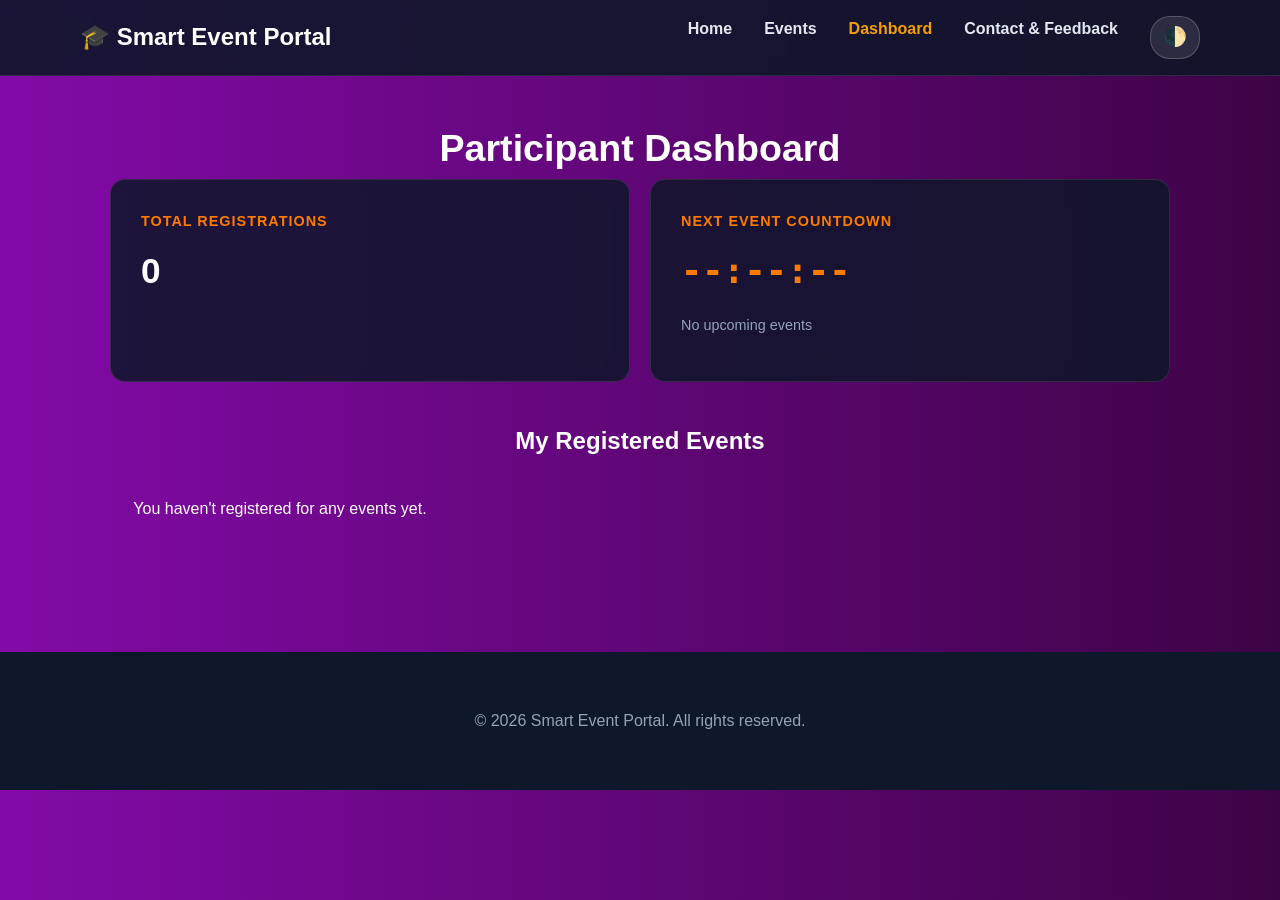
==== EventPortal/dashboard.html @ 30f9edba "Dashboard" ====
<!doctype html>
<html lang="en">
  <head>
    <meta charset="UTF-8" />
    <meta name="viewport" content="width=device-width, initial-scale=1.0" />
    <title>Dashboard - Smart Event Portal</title>
    <link rel="stylesheet" href="../Css/global.css" />
    <link rel="stylesheet" href="../Css/EventListingAndSearching.css" />
    <style>
      .dashboard-container {
        padding: 50px 20px;
        max-width: 1100px;
        margin: auto;
      }
      .stats-grid {
        display: grid;
        grid-template-columns: repeat(auto-fit, minmax(280px, 1fr));
        gap: 20px;
        margin-bottom: 40px;
      }
      .stat-card {
        background: rgba(15, 23, 42, 0.85);
        padding: 30px;
        border-radius: 15px;
        backdrop-filter: blur(10px);
        border: 1px solid rgba(255, 255, 255, 0.1);
        text-align: left;
      }
      .stat-card h3 {
        margin: 0;
        font-size: 0.9rem;
        color: #ff7b00;
        text-transform: uppercase;
        letter-spacing: 1px;
      }
      .stat-card .value {
        font-size: 2.2rem;
        font-weight: 800;
        margin: 10px 0;
        color: white;
      }
      #countdown {
        font-family: monospace;
        color: #ff7b00;
      }
      .reg-list {
        display: grid;
        grid-template-columns: repeat(auto-fill, minmax(300px, 1fr));
        gap: 20px;
      }
      [data-theme="light"] .stat-card {
        background: #fff;
        border: 1px solid #ddd;
      }
      [data-theme="light"] .stat-card .value {
        color: #333;
      }
    </style>
  </head>
  <body>
    <nav class="navbar">
      <div class="container navbar-content">
        <a href="index.html" class="nav-logo">🎓 Smart Event Portal</a>
        <ul class="nav-links">
          <li><a href="index.html">Home</a></li>
          <li><a href="EventListing.html">Events</a></li>
          <li><a href="dashboard.html" class="active">Dashboard</a></li>
          <li><a href="feedbackForm.html">Contact & Feedback</a></li>
          <li><button id="themeToggle" class="theme-btn">🌓</button></li>
        </ul>
      </div>
    </nav>

    <main class="dashboard-container">
      <h1 class="section-title">Participant Dashboard</h1>

      <div class="stats-grid">
        <div class="stat-card">
          <h3>Total Registrations</h3>
          <div class="value" id="totalReg">0</div>
        </div>
        <div class="stat-card">
          <h3>Next Event Countdown</h3>
          <div class="value" id="countdown">--:--:--</div>
          <p id="nextEventName" style="color: #94a3b8; font-size: 0.9rem">
            No upcoming events
          </p>
        </div>
      </div>

      <h2 style="margin-bottom: 20px">My Registered Events</h2>
      <div class="reg-list" id="regList">
        <!-- Registered events populated here -->
      </div>
    </main>

    <footer class="footer">
      <div class="container">
        <p>&copy; 2026 Smart Event Portal. All rights reserved.</p>
      </div>
    </footer>

    <script>
      function initDashboard() {
        const registrations =
          JSON.parse(localStorage.getItem("registrations")) || [];
        document.getElementById("totalReg").textContent = registrations.length;

        const listContainer = document.getElementById("regList");
        if (registrations.length === 0) {
          listContainer.innerHTML =
            "<p>You haven't registered for any events yet.</p>";
        } else {
          listContainer.innerHTML = registrations
            .map(
              (r) => `
            <div class="card">
              <div class="card-content">
                <h3>${r.eventName}</h3>
                class="category ${r.eventCategory}">${r.eventCategory}</span>
                <p style="margin-top: 10px;">📅 ${new Date(r.eventDate).toDateString()}</p>
                <p style="font-size: 0.8rem; color: #666;">Reg ID: ${r.registrationId}</p>
              </div>
            </div>
          `,
            )
            .join("");
        }

        startCountdown(registrations);
      }

      function startCountdown(registrations) {
        const now = new Date();
        const upcoming = registrations
          .map((r) => ({ ...r, dateObj: new Date(r.eventDate) }))
          .filter((r) => r.dateObj > now)
          .sort((a, b) => a.dateObj - b.dateObj);

        if (upcoming.length > 0) {
          const nextEvent = upcoming[0];
          document.getElementById("nextEventName").textContent =
            nextEvent.eventName;

          const timer = setInterval(() => {
            const currentTime = new Date().getTime();
            const distance = nextEvent.dateObj.getTime() - currentTime;

            if (distance < 0) {
              clearInterval(timer);
              document.getElementById("countdown").textContent = "STARTED";
              return;
            }

            const days = Math.floor(distance / (1000 * 60 * 60 * 24));
            const hours = Math.floor(
              (distance % (1000 * 60 * 60 * 24)) / (1000 * 60 * 60),
            );
            const minutes = Math.floor(
              (distance % (1000 * 60 * 60)) / (1000 * 60),
            );
            const seconds = Math.floor((distance % (1000 * 60)) / 1000);

            document.getElementById("countdown").textContent =
              `${days}d ${hours}h ${minutes}m ${seconds}s`;
          }, 1000);
        }
      }

      document.addEventListener("DOMContentLoaded", () => {
        initDashboard();

        const themeBtn = document.getElementById("themeToggle");
        const savedTheme = localStorage.getItem("theme") || "dark";
        document.documentElement.setAttribute("data-theme", savedTheme);

        themeBtn.addEventListener("click", () => {
          const current = document.documentElement.getAttribute("data-theme");
          const target = current === "dark" ? "light" : "dark";
          document.documentElement.setAttribute("data-theme", target);
          localStorage.setItem("theme", target);
        });
      });
    </script>
  </body>
</html>
---- Css/global.css ----
:root {
  --primary-color: #2563eb;
  --primary-dark: #1d4ed8;
  --secondary-color: #0f172a;
  --accent-color: #f59e0b;
  --success-color: #16a34a;
  --danger-color: #dc2626;
  --bg-color: #f8fafc;
  --surface-color: #ffffff;
  --surface-muted: #eef2f7;
  --text-color: #111827;
  --muted-text: #64748b;
  --border-color: #e2e8f0;
  --radius-sm: 8px;
  --border-radius: 12px;
  --radius-lg: 20px;
  --shadow-sm: 0 8px 24px rgba(15, 23, 42, 0.08);
  --shadow-md: 0 18px 40px rgba(15, 23, 42, 0.14);
  --transition: 0.3s ease;
  --space-1: 0.25rem;
  --space-2: 0.5rem;
  --space-3: 0.75rem;
  --space-4: 1rem;
  --space-5: 1.5rem;
  --space-6: 2rem;
  --space-7: 3rem;
  --space-8: 4rem;
  --font-xs: 0.78rem;
  --font-sm: 0.9rem;
  --font-md: 1rem;
  --font-lg: 1.25rem;
  --font-xl: 1.75rem;
  --font-2xl: 2.35rem;
  --font-3xl: 3.2rem;
}

[data-theme="dark"] {
  --bg-color: #0b1120;
  --surface-color: #111827;
  --surface-muted: #1e293b;
  --text-color: #f8fafc;
  --muted-text: #a5b4c7;
  --border-color: #334155;
  --shadow-sm: 0 8px 24px rgba(0, 0, 0, 0.28);
  --shadow-md: 0 18px 40px rgba(0, 0, 0, 0.38);
}

* {
  box-sizing: border-box;
}

html {
  scroll-behavior: smooth;
}

body {
  margin: 0;
  font-family: "Inter", "Poppins", system-ui, -apple-system, BlinkMacSystemFont, "Segoe UI", sans-serif;
  background: var(--bg-color);
  color: var(--text-color);
  line-height: 1.6;
}

img {
  display: block;
  max-width: 100%;
}

a {
  color: inherit;
  text-decoration: none;
}

button,
input,
select,
textarea {
  font: inherit;
}

button {
  cursor: pointer;
}

.container {
  width: min(1120px, calc(100% - 2rem));
  margin-inline: auto;
}

.section {
  padding: var(--space-8) 0;
}

.section-sm {
  padding: var(--space-6) 0;
}

.section-title {
  margin: 0 0 var(--space-2);
  font-size: clamp(1.7rem, 4vw, var(--font-2xl));
  line-height: 1.2;
}

.section-lead {
  max-width: 680px;
  margin: 0 0 var(--space-6);
  color: var(--muted-text);
}

.grid {
  display: grid;
  gap: var(--space-5);
}

.grid-3 {
  grid-template-columns: repeat(auto-fit, minmax(240px, 1fr));
}

.flex {
  display: flex;
  gap: var(--space-4);
}

.between {
  align-items: center;
  justify-content: space-between;
}

.muted {
  color: var(--muted-text);
}

.tag {
  display: inline-flex;
  align-items: center;
  width: fit-content;
  min-height: 30px;
  padding: 0 var(--space-3);
  border-radius: 999px;
  background: rgba(37, 99, 235, 0.12);
  color: var(--primary-color);
  font-size: var(--font-xs);
  font-weight: 800;
  letter-spacing: 0.02em;
  text-transform: uppercase;
}

.fade-in {
  opacity: 0;
  transform: translateY(22px);
  transition: 0.7s ease;
}

.fade-in.visible {
  opacity: 1;
  transform: translateY(0);
}

.sr-only {
  position: absolute;
  width: 1px;
  height: 1px;
  padding: 0;
  margin: -1px;
  overflow: hidden;
  clip: rect(0, 0, 0, 0);
  white-space: nowrap;
  border: 0;
}

/* --- Unified Navigation & Footer --- */
.navbar {
  background-color: rgba(15, 23, 42, 0.9);
  backdrop-filter: blur(10px);
  padding: 1rem 0;
  position: sticky;
  top: 0;
  z-index: 1000;
  border-bottom: 1px solid rgba(255, 255, 255, 0.1);
}

.navbar-content {
  display: flex;
  justify-content: space-between;
  align-items: center;
}

.nav-logo {
  font-size: 1.5rem;
  font-weight: 800;
  color: white !important;
}

.nav-links {
  list-style: none;
  display: flex;
  gap: 2rem;
  margin: 0;
  padding: 0;
}

.nav-links a {
  color: #e2e8f0;
  font-weight: 600;
  transition: var(--transition);
}

.nav-links a:hover, .nav-links a.active {
  color: var(--accent-color) !important;
}

.footer {
  background-color: #0f172a;
  color: #94a3b8;
  padding: 3rem 0;
  text-align: center;
  margin-top: 4rem;
}

.footer p {
  margin: 0.5rem 0;
}

.footer a {
  color: white;
  text-decoration: underline;
}

.theme-btn {
  background: rgba(255, 255, 255, 0.1);
  border: 1px solid rgba(255, 255, 255, 0.2);
  color: white;
  padding: 5px 12px;
  border-radius: 20px;
  cursor: pointer;
  font-size: 1.2rem;
  transition: var(--transition);
}

[data-theme="light"] body {
  background: var(--bg-color) !important;
  color: var(--text-color) !important;
}
---- Css/EventListingAndSearching.css ----
/* GLOBAL */
body {
    margin: 0;
    font-family: 'Segoe UI', sans-serif;
    background: linear-gradient(to right, #830aa8, #3e0346);
    color: white;
    text-align: center;
}

/* HEADER */
header {
    padding: 20px;
    font-size: 24px;
    font-weight: bold;
}

/* CONTROLS */
.controls {
    display: flex;
    justify-content: center;
    gap: 15px;
    flex-wrap: wrap;
    margin: 20px;
}

/* INPUT + DROPDOWN */
#searchInput,
#categoryFilter,
#dateFilter {
    padding: 10px;
    font-size: 16px;
    border-radius: 25px;
    border: none;
    outline: none;
    box-shadow: 0 3px 8px rgba(0,0,0,0.3);
    transition: 0.3s ease;
}

/* HOVER EFFECT */
#searchInput:hover,
#categoryFilter:hover,
#dateFilter:hover {
    transform: translateY(-4px);
    box-shadow: 0 8px 20px rgba(0,0,0,0.4);
}

/* EVENTS GRID */
#eventContainer {
    display: grid;
    grid-template-columns: repeat(auto-fit, minmax(260px, 1fr));
    gap: 25px;
    padding: 20px;
}

/* CARD */
.card {
    background: white;
    color: black;
    border-radius: 15px;
    overflow: hidden;  /* ✅ IMPORTANT for image fit */
    box-shadow: 0 6px 15px rgba(0,0,0,0.3);
    transition: 0.3s;
}

/* CARD HOVER */
.card:hover {
    transform: scale(1.05);
    box-shadow: 0 12px 30px rgba(0,0,0,0.4);
}

/* ✅ IMAGE FIT PERFECTLY */
.event-img {
    width: 100%;       /* full width */
    height: 250px;     /* fixed height */
    object-fit: cover; /* ✅ no distortion */
    display: block;
}

/* IMAGE HOVER ZOOM */
.card:hover .event-img {
    transform: scale(1.05);
    transition: 0.3s;
}

/* CARD CONTENT */
.card-content {
    padding: 15px;
}

/* CATEGORY BADGE */
.category {
    display: inline-block;
    padding: 5px 10px;
    border-radius: 10px;
    color: white;
    font-size: 12px;
    margin-top: 5px;
}

/* COLORS */
.Technical { background: #007bff; }
.Cultural { background: #e83e8c; }
.Sports { background: #28a745; }

/* BUTTON */
.card button {
    margin-top: 10px;
    padding: 10px;
    border: none;
    border-radius: 8px;
    background: #ff7b00;
    color: white;
    cursor: pointer;
    transition: 0.2s;
    width: 100%;
}

.card button:hover {
    background: #ff9900;
}

.card button:active {
    transform: translateY(2px);
}
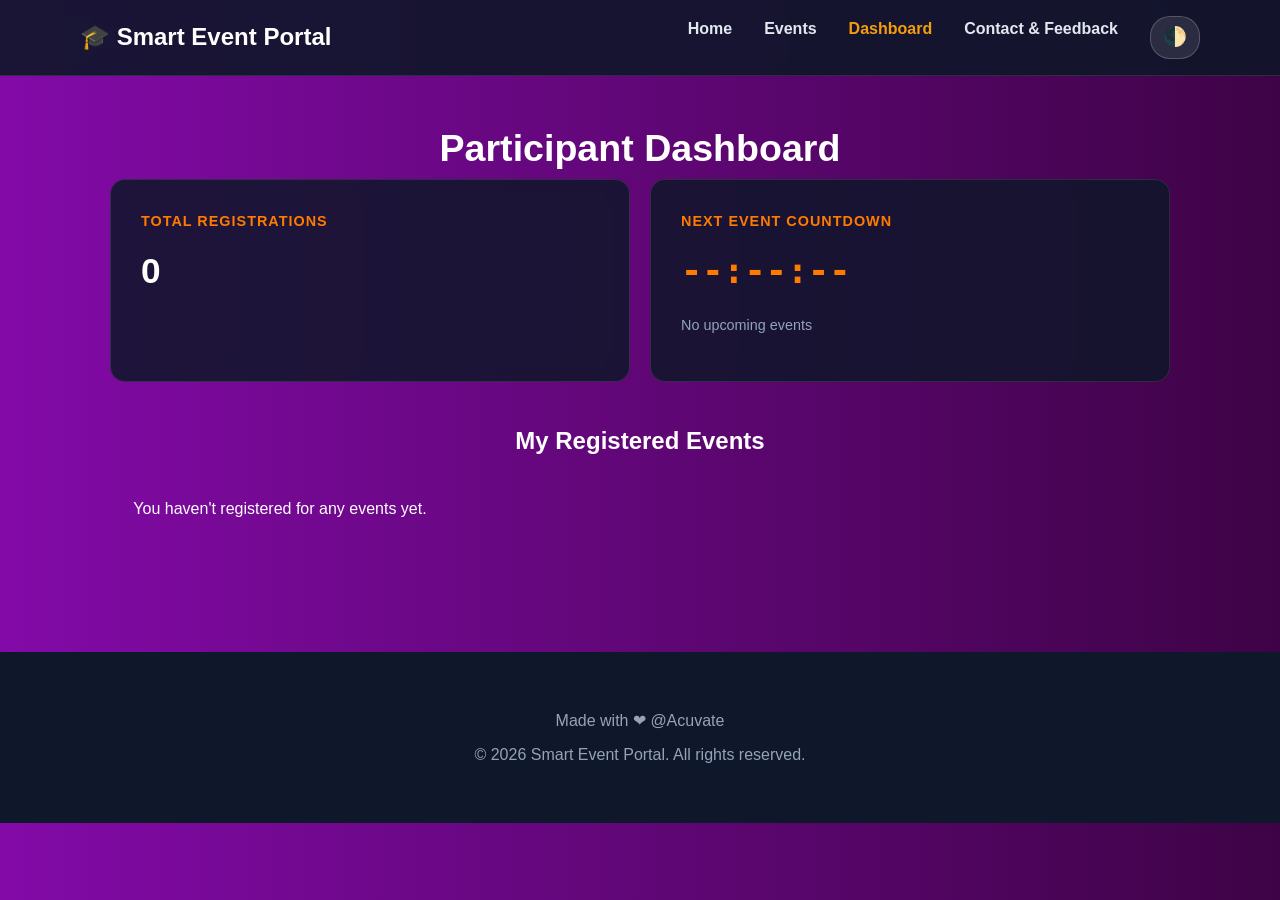
==== commit 3fce2945: "added the description and rules of events" ====
--- a/EventPortal/dashboard.html
+++ b/EventPortal/dashboard.html
@@ -96,6 +96,7 @@
 
     <footer class="footer">
       <div class="container">
+        <p>Made with ❤ @Acuvate</p>
         <p>&copy; 2026 Smart Event Portal. All rights reserved.</p>
       </div>
     </footer>
@@ -117,7 +118,7 @@
             <div class="card">
               <div class="card-content">
                 <h3>${r.eventName}</h3>
-                class="category ${r.eventCategory}">${r.eventCategory}</span>
+                <span class="category${r.eventCategory}">${r.eventCategory}</span>
                 <p style="margin-top: 10px;">📅 ${new Date(r.eventDate).toDateString()}</p>
                 <p style="font-size: 0.8rem; color: #666;">Reg ID: ${r.registrationId}</p>
               </div>
@@ -184,4 +185,3 @@
     </script>
   </body>
 </html>
- 
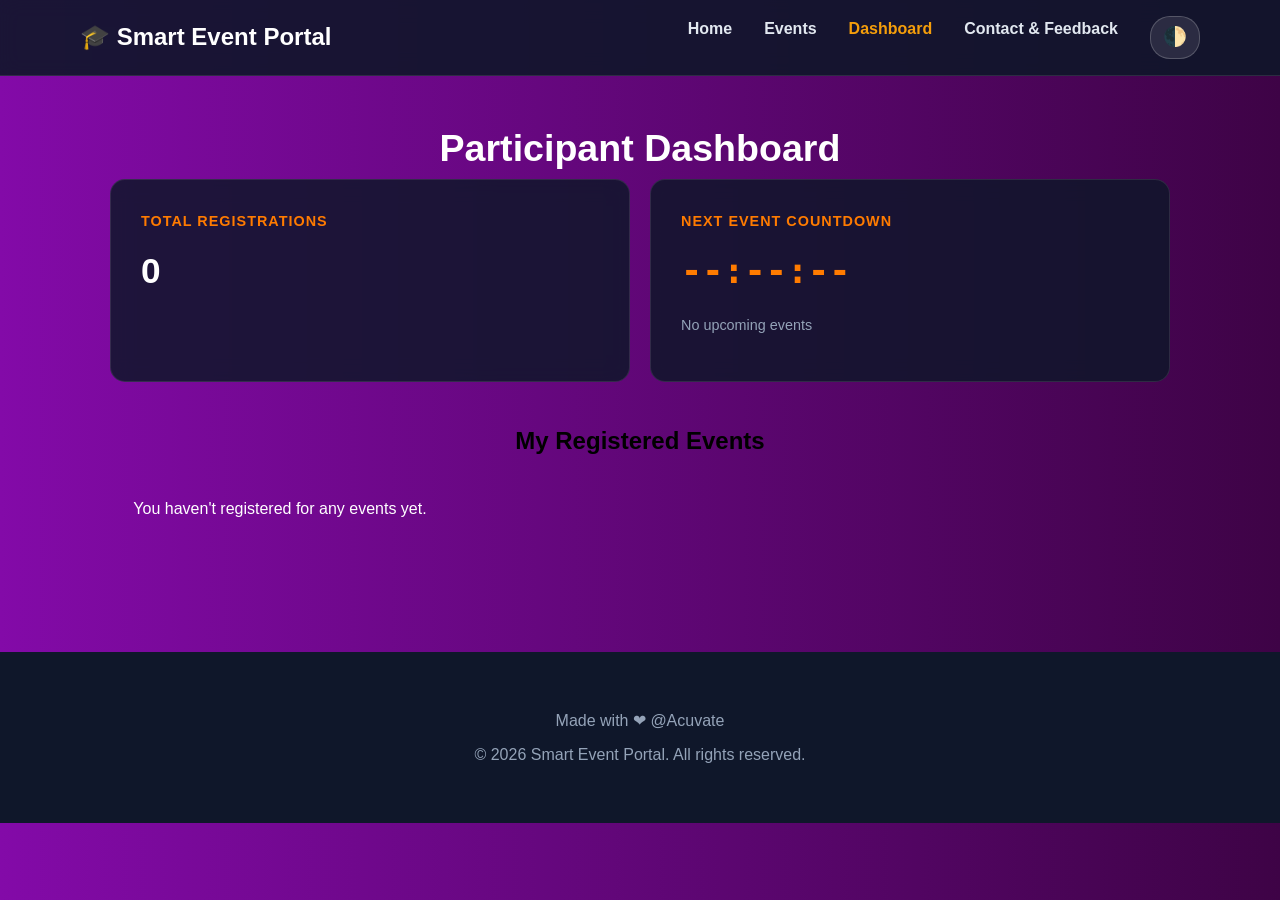
==== commit 04528f2c: "final updates" ====
--- a/EventPortal/dashboard.html
+++ b/EventPortal/dashboard.html
@@ -53,7 +53,7 @@
         border: 1px solid #ddd;
       }
       [data-theme="light"] .stat-card .value {
-        color: #333;
+        color: rgba(15, 23, 42, 0.85) !important;
       }
     </style>
   </head>
@@ -88,7 +88,7 @@
         </div>
       </div>
 
-      <h2 style="margin-bottom: 20px">My Registered Events</h2>
+      <h2 style="margin-bottom: 20px; color: black">My Registered Events</h2>
       <div class="reg-list" id="regList">
         <!-- Registered events populated here -->
       </div>
@@ -116,7 +116,7 @@
             .map(
               (r) => `
             <div class="card">
-              <div class="card-content">
+              <div class="card-content stat-card">
                 <h3>${r.eventName}</h3>
                 <span class="category${r.eventCategory}">${r.eventCategory}</span>
                 <p style="margin-top: 10px;">📅 ${new Date(r.eventDate).toDateString()}</p>
--- a/Css/global.css
+++ b/Css/global.css
@@ -239,5 +239,5 @@
 
 [data-theme="light"] body {
   background: var(--bg-color) !important;
-  color: var(--text-color) !important;
-}
+  color: #eef2f7 !important;
+}
